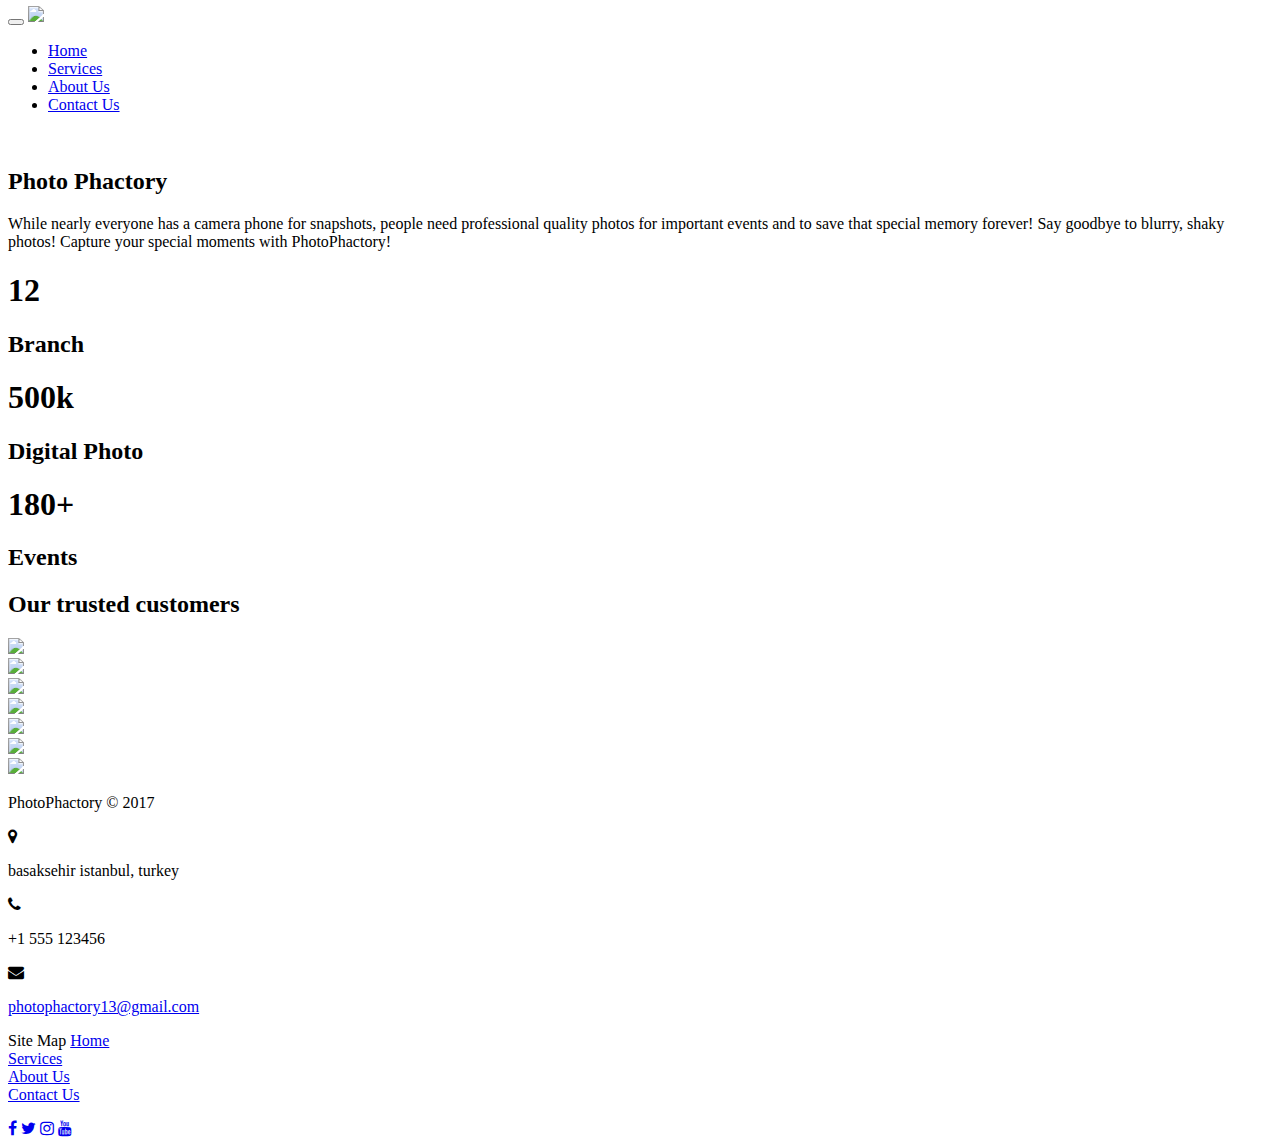
==== index.html @ 53cf75cd "! Home body edited" ====
<!DOCTYPE html>
<html lang="en">
  <head>
    <meta charset="utf-8">
    <meta http-equiv="X-UA-Compatible" content="IE=edge">
    <meta name="viewport" content="width=device-width, initial-scale=1">
    <!-- The above 3 meta tags *must* come first in the head; any other head content must come *after* these tags -->
    <title>PhotoPhactory</title>

    <!-- Bootstrap -->
    <link href="index/css/bootstrap.min.css" rel="stylesheet">
    <link href="https://fonts.googleapis.com/css?family=Poppins|Raleway|Covered+By+Your+Grace|Lato" rel="stylesheet"> 
    <!--CSS Style-->
    <link rel="stylesheet" href="index/style.css">
    <link rel="stylesheet" href="https://maxcdn.bootstrapcdn.com/font-awesome/4.7.0/css/font-awesome.min.css">
    <link rel="shortcut icon" type="image/x-icon" href="index/icon.png" />
  </head>
  <body id="myPage" data-spy="scroll" data-target=".navbar" data-offset="60">
    <!--Header start-->
    <section id="header" class="banner">
      <div>
        <nav class="navbar navbar-default navbar-fixed-top">
          <div class="container">
            <div class="col-md-12">
              <div class="navbar-header">
                <button type="button" class="navbar-toggle" data-toggle="collapse" data-target="#myNavbar">
                  <span class="icon-bar"></span>
                  <span class="icon-bar"></span>
                  <span class="icon-bar"></span>                        
                </button>
                <a class="navbar-brand" href="#"><img src="index/2.png" class="img-responsive" style="width: 200px; margin-top: -16px;"></a>
              </div>
              <div class="collapse navbar-collapse navbar-right" id="myNavbar">
                <ul class="nav navbar-nav">
                  <li class="active"><a href="#banner">Home</a></li>
                  <li class=""><a href="/Users/ahmad/Desktop/PhotoPhactory1/services.html">Services</a></li>
					<li class=""><a href="#about">About Us</a></li>
                  <li class=""><a href="ContactUs/ContactUs.html">Contact Us</a></li>
                </ul>
              </div>
            </div>
          </div>
        </nav>
        <div class="container">
          <div class="row">
            <div class="col-md-12">
              <div class="banner-info">
              <div class="banner-text"> <br>
</div>   
              </div>
            </div>
          </div>
        </div>
      </div>
    </section>
    <!--Breif Who Are We-->
  
      <div class="container">
<div class="row">
  <div class="col-sm-3 about-single text-center col-md-12">
  <h2>Photo Phactory</h2>
  <p class="par">While nearly everyone has a camera phone for snapshots, people need professional quality photos for important events and to save that special memory forever!
  Say goodbye to blurry, shaky photos! Capture your special moments with PhotoPhactory!</p>
</div>
</div>
      </div>
  <div class="separator"></div>
    <!--Numbers cols-->
  <div class="numbers">
     <!--Numbers col -- 1-->
      <div class="container">
        <div class="row text-center">
          <div class="col-sm-6 col-xs-12 col-md-4">
            <div class="single_address">
            <h1 class="bignumbers">12</h1>
				<h2>Branch</h2>
            </div>
          </div><!-- END COL  -->
     <!--Numbers col -- 2-->
          <div class="col-sm-6 col-xs-12 col-md-4">
            <div class="single_address">
              <h1 class="bignumbers">500k</h1>
              <h2>Digital Photo </h2>
            </div>
          </div><!-- END COL  -->
      <!--Numbers col -- 3-->
          <div class="col-sm-6 col-xs-12 col-md-4">
            <div class="single_address">
            <h1 class="bignumbers">180+</h1>
              <h2>Events</h2>
            </div>
          </div><!-- END COL  -->
        </div><!--END  ROW  -->
      </div><!-- END CONTAINER  -->
    </div>
    <div class="separator"></div>
    
   <div class="container">
   <h2 class="text-center">Our trusted customers</h2>
   <div class="row">
   <div class="col-md-12">
   <div class="col col-sm-2"><img class="logo" src="index/logo1.png"></div>
   <div class="col col-sm-2"><img class="logo" src="index/logo2.png"></div>
   <div class="col col-sm-2"><img class="logo" src="index/logo3.png"></div>
   <div class="col col-sm-2"><img class="logo" src="index/logo4.png"></div>
   <div class="col col-sm-2"><img class="logo" src="index/logo5.png"></div>
   <div class="col col-md-2"><img class="logo" src="index/logo6.png"></div>
	   </div>
   </div>
   </div>
    
    <!--footer start-->
<footer class="footer-distributed">

			<div class="footer-left">

			  <img src="index/3.png" class="footer-logo">
			  <p class="footer-company-name">PhotoPhactory &copy; 2017</p>
			</div>

			<div class="footer-center">

				<div>
					<i class="fa fa-map-marker"></i>
					<p><span>basaksehir </span> istanbul, turkey</p>
				</div>

				<div>
					<i class="fa fa-phone"></i>
					<p>+1 555 123456</p>
				</div>

				<div>
					<i class="fa fa-envelope"></i>
					<p><a href="mailto:support@company.com">photophactory13@gmail.com</a></p>
				</div>

			</div>

			<div class="footer-right">

				<p class="footer-company-about">
					<span>Site Map</span>
					<a href="index.html">Home</a><br>
					<a href="services.html">Services</a><br>
					<a href="aboutUs.html">About Us</a><br>
					<a href="contactUs.html">Contact Us</a>
				</p>

				<div class="footer-icons">

			<div class="footer-icons">
				<a href="https://www.facebook.com/PhotoPhactory-124308848219858/"><em class="fa fa-facebook"></em></a>
				<a href="https://twitter.com/photophactory13"><em class="fa fa-twitter"></em></a> 
				<a href="https://www.instagram.com/photophactory13/"><em class="fa fa-instagram"></em></a> 
				<a href="https://www.youtube.com/channel/UCnVKMqe0pKwZ9m9s84AXN3w"><em class="fa fa-youtube"></em></a>
			</div>

				</div>

			</div>

  </footer>
    <!-- Include all compiled plugins (below), or include individual files as needed -->
    <!-- jQuery (necessary for Bootstrap's JavaScript plugins) -->
    <script src="https://ajax.googleapis.com/ajax/libs/jquery/1.12.4/jquery.min.js"></script>
    <!-- Include all compiled plugins (below), or include individual files as needed -->
    <script src="index/js/bootstrap.min.js"></script>
    <script>
      (function ($) {
    
    // Add smooth scrolling to all links in navbar
    $(".navbar a,a.btn-appoint, .quick-info li a, .overlay-detail a").on('click', function(event) {
        event.preventDefault();
        var hash = this.hash;
        $('html, body').animate({
            scrollTop: $(hash).offset().top
        }, 900, function(){
            window.location.hash = hash;
        });
    });
     // 
    //jQuery to collapse the navbar on scroll
        $(window).scroll(function() {
            if ($(".navbar-default").offset().top > 50) {
                $(".navbar-fixed-top").addClass("top-nav-collapse");
            } else {
                $(".navbar-fixed-top").removeClass("top-nav-collapse");
            }
        });
        
    })(jQuery);
    </script>
    
  </body>
</html>
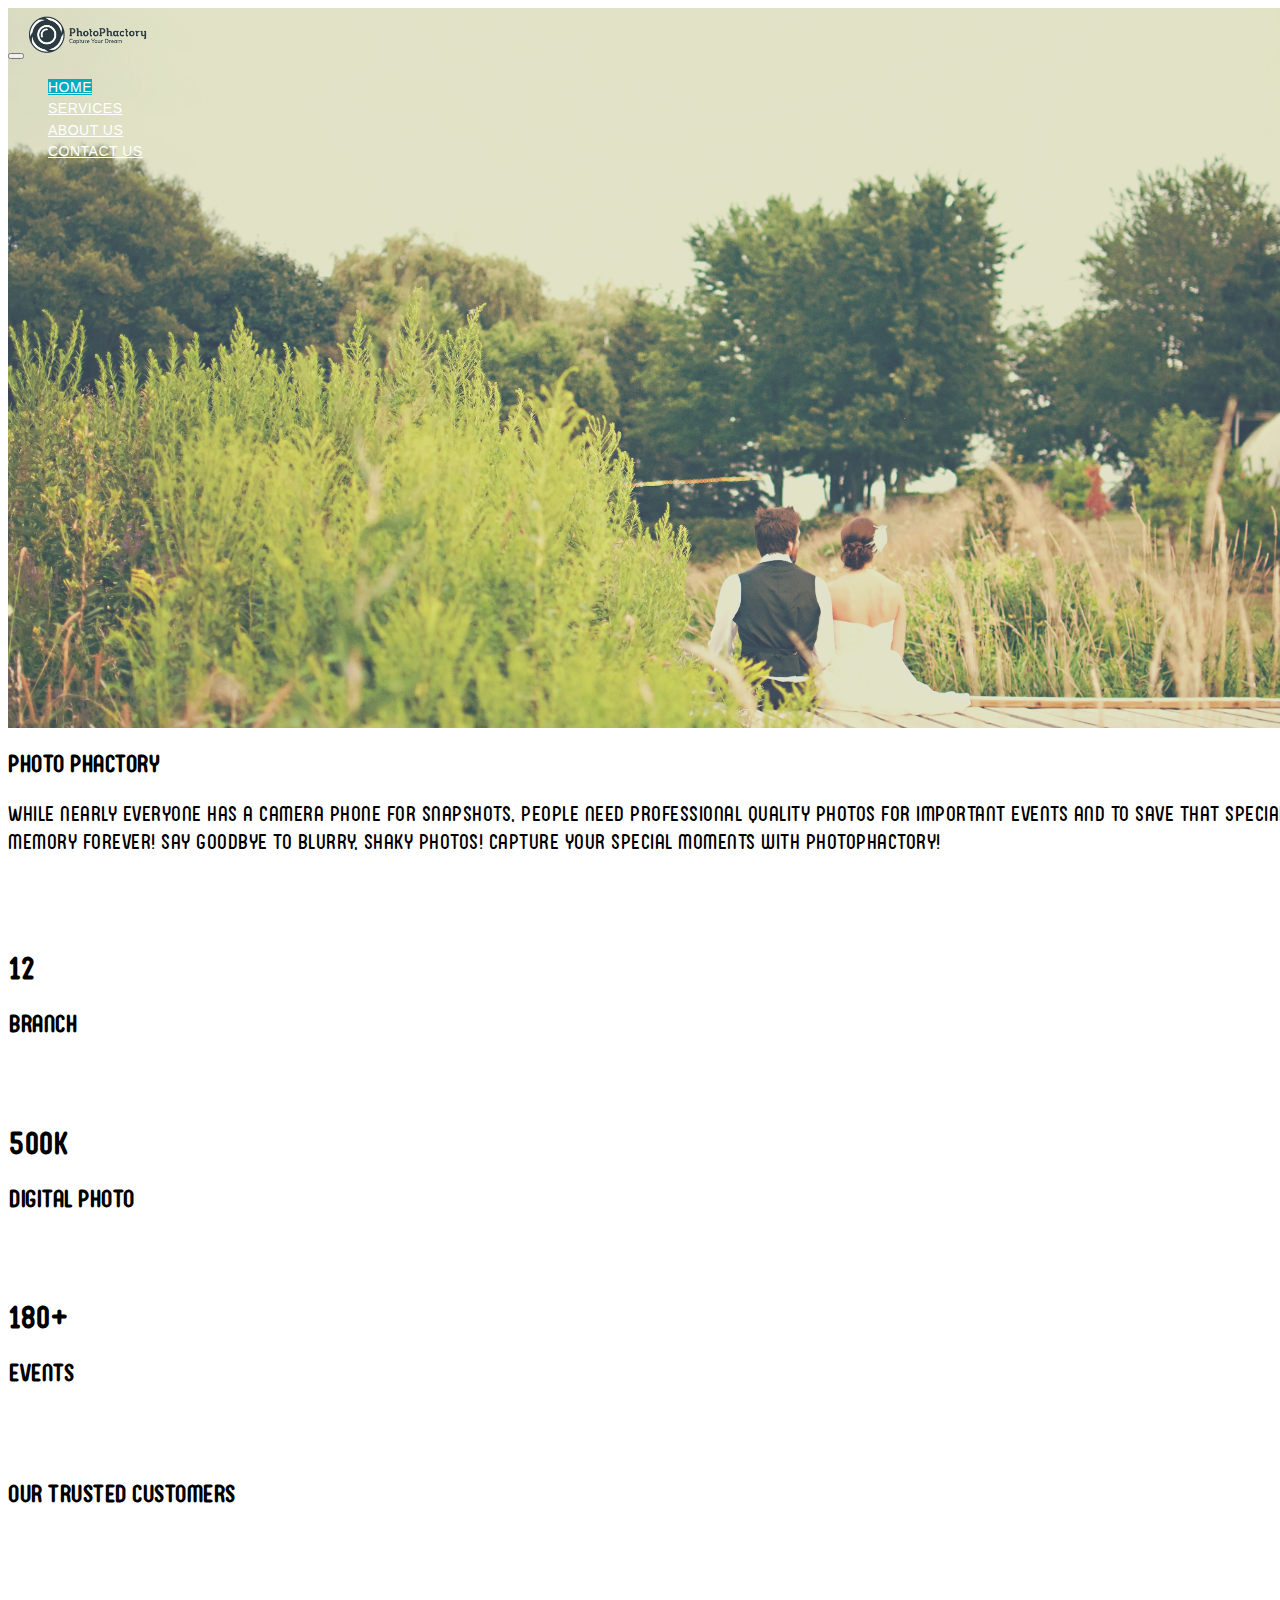
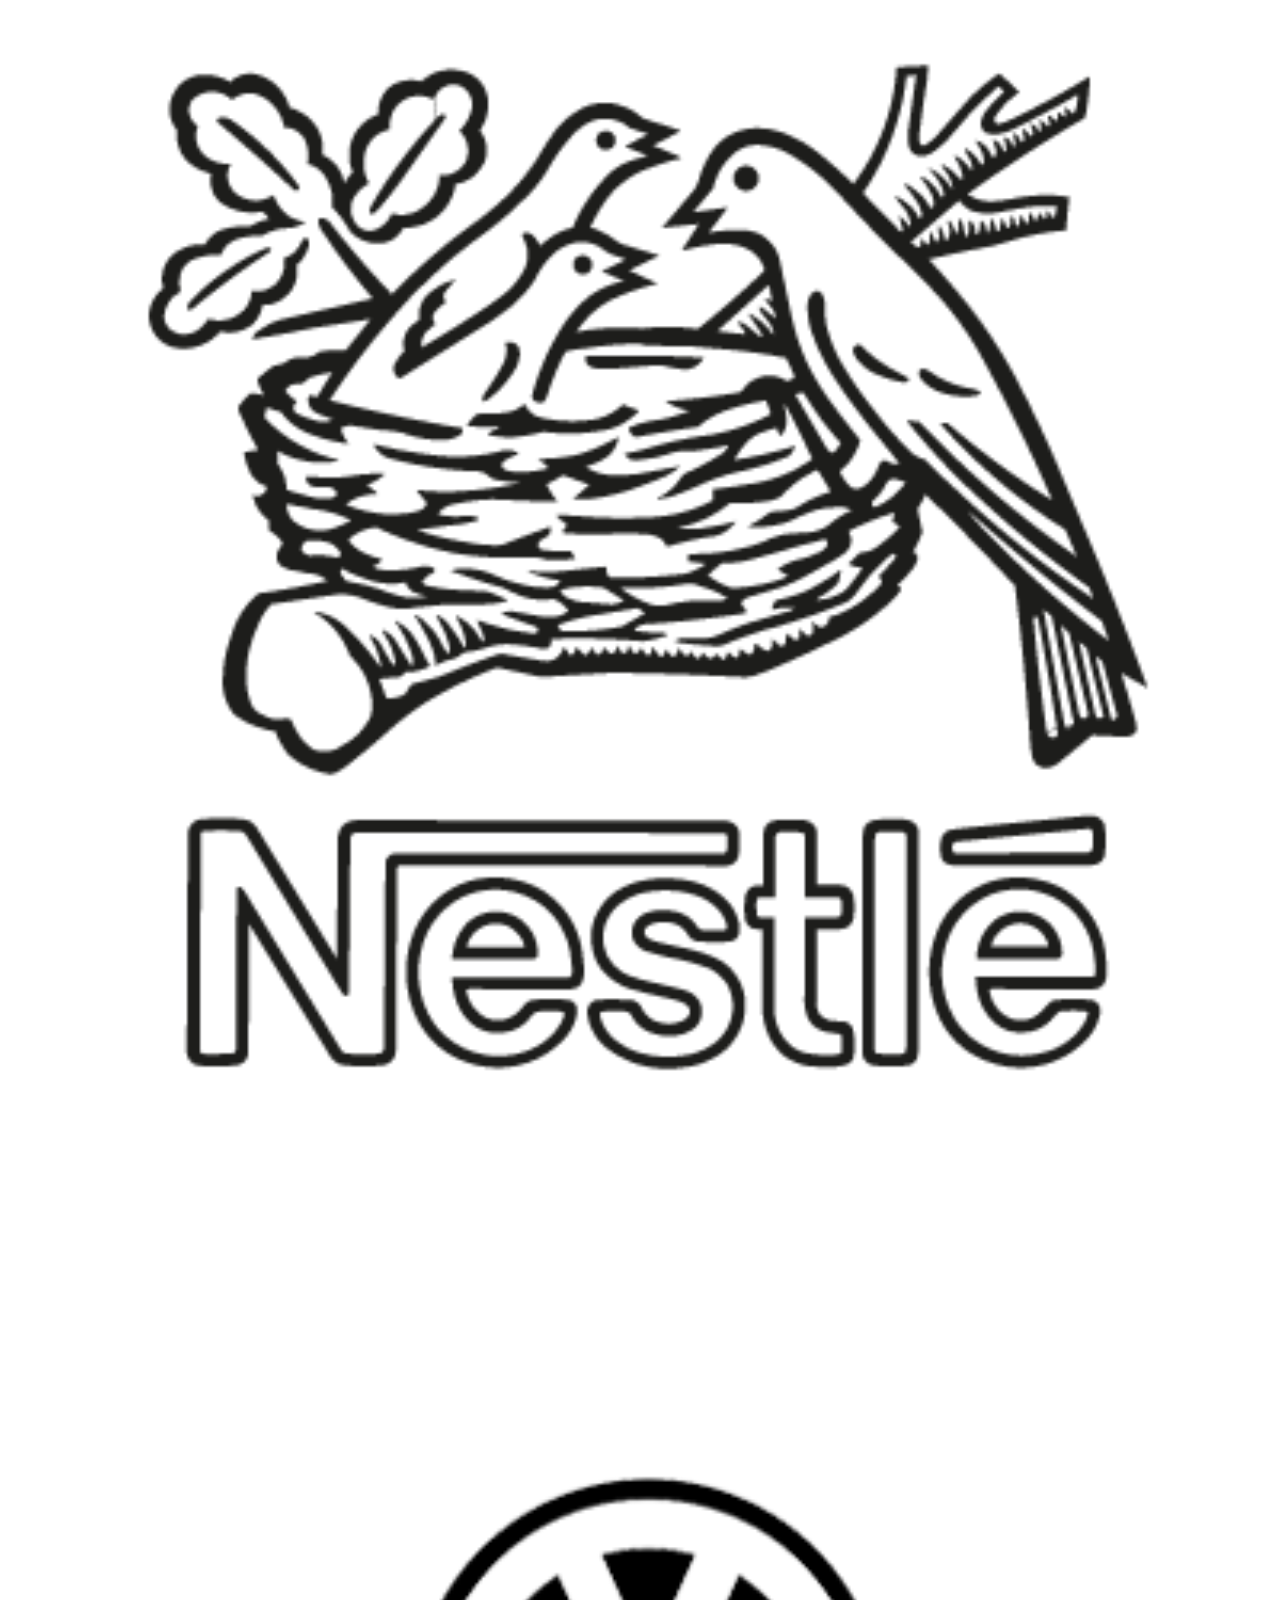
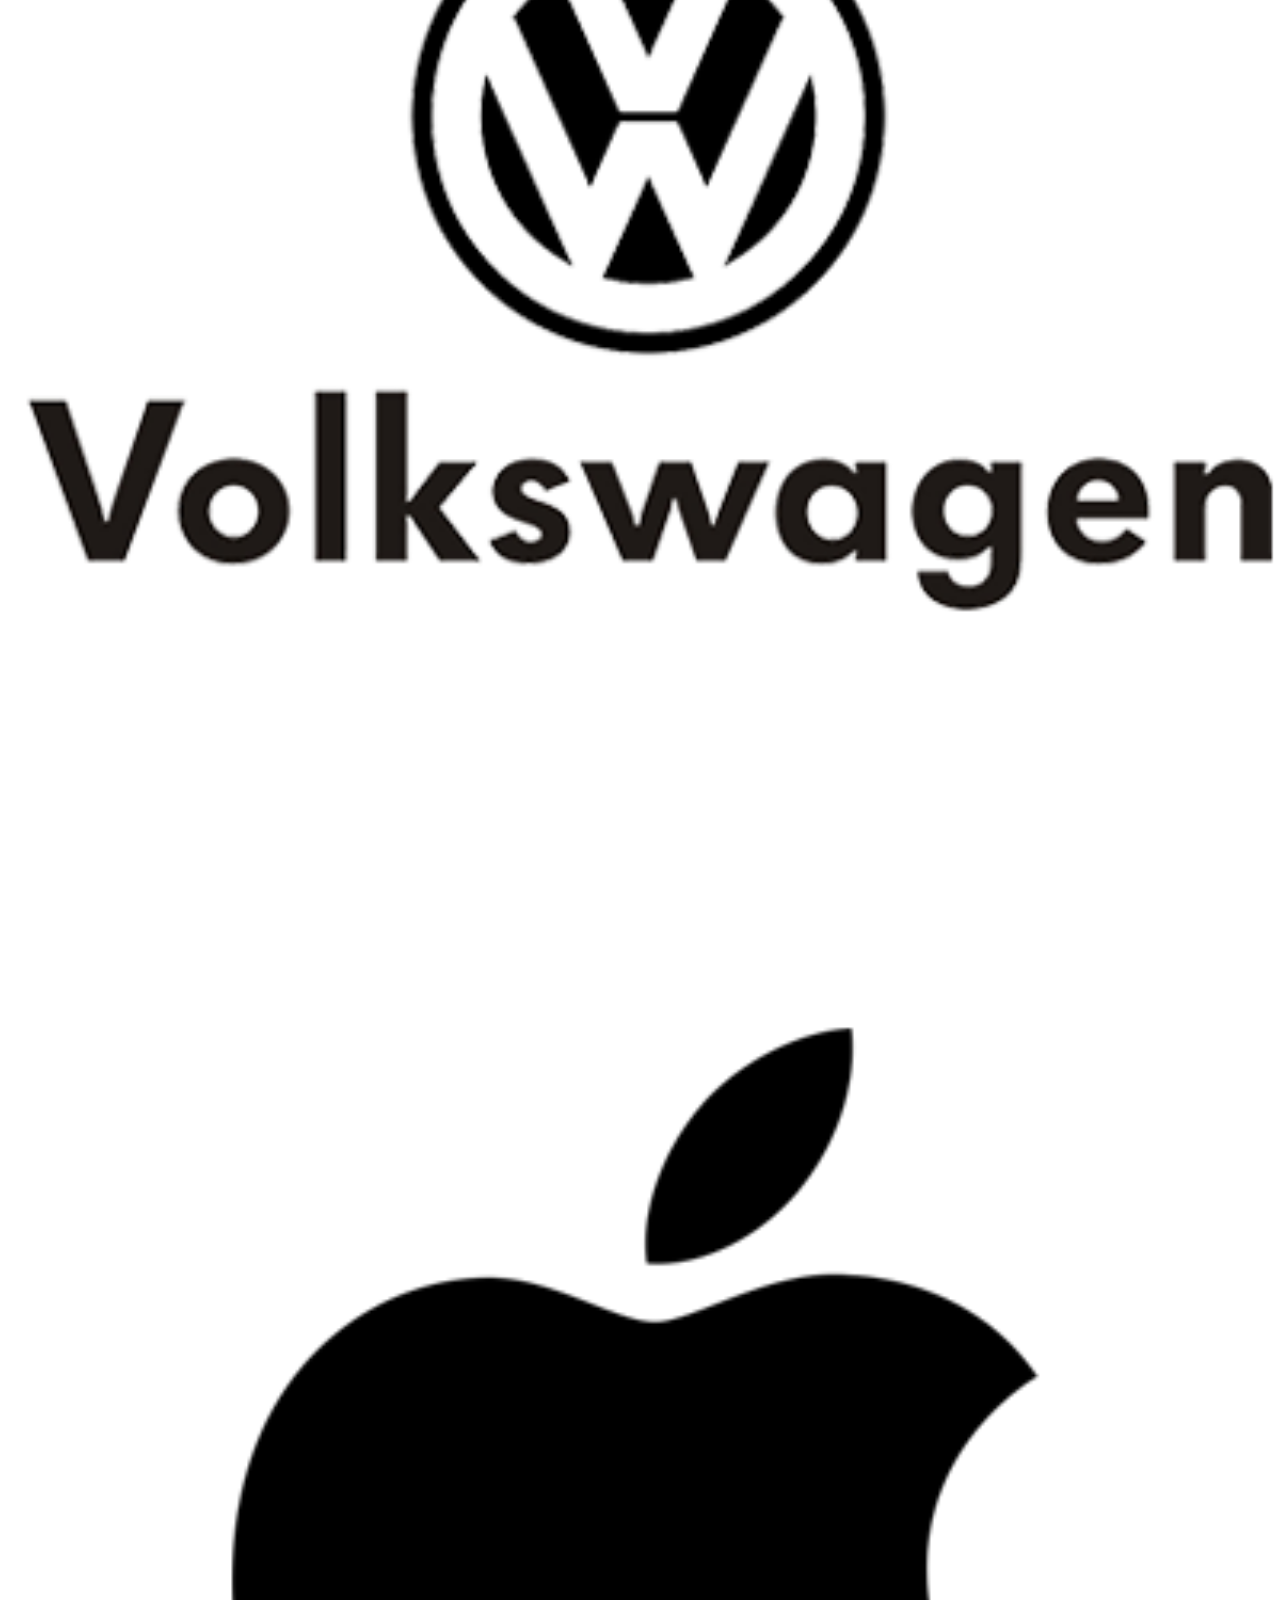
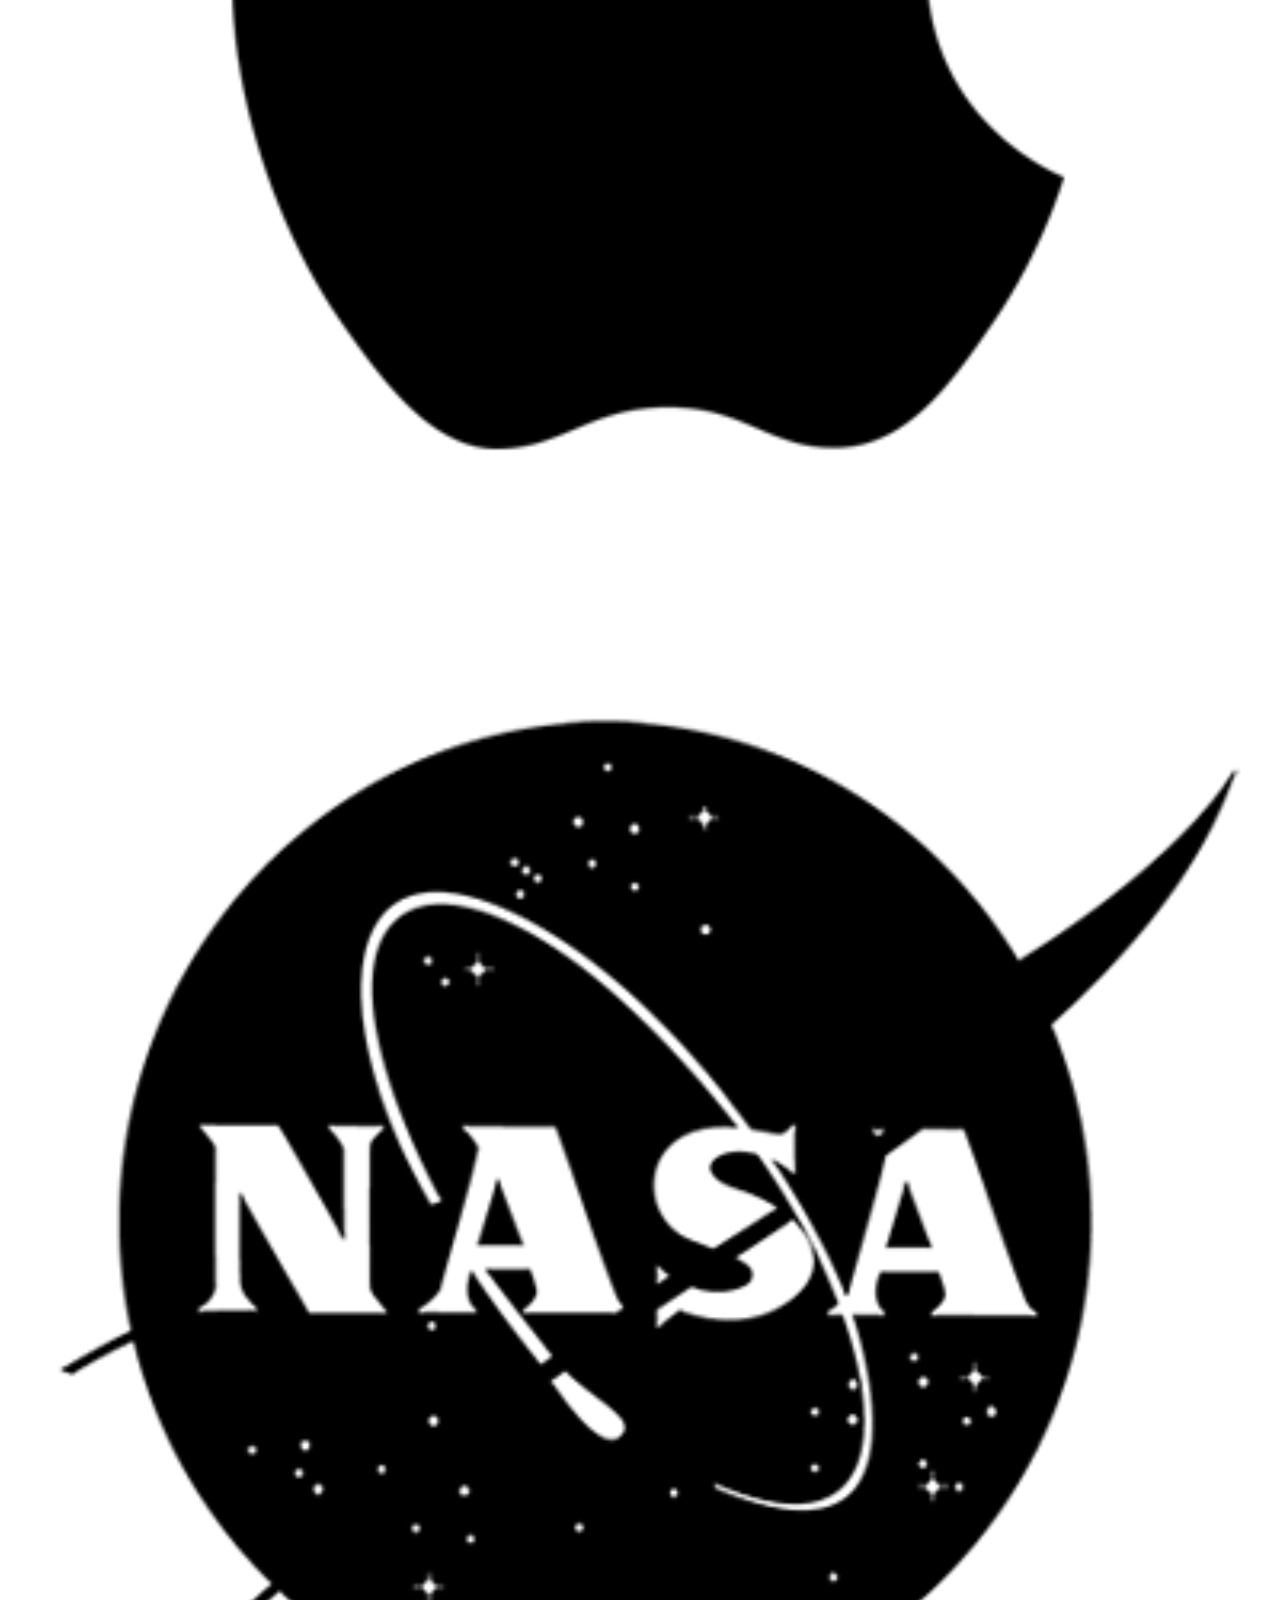
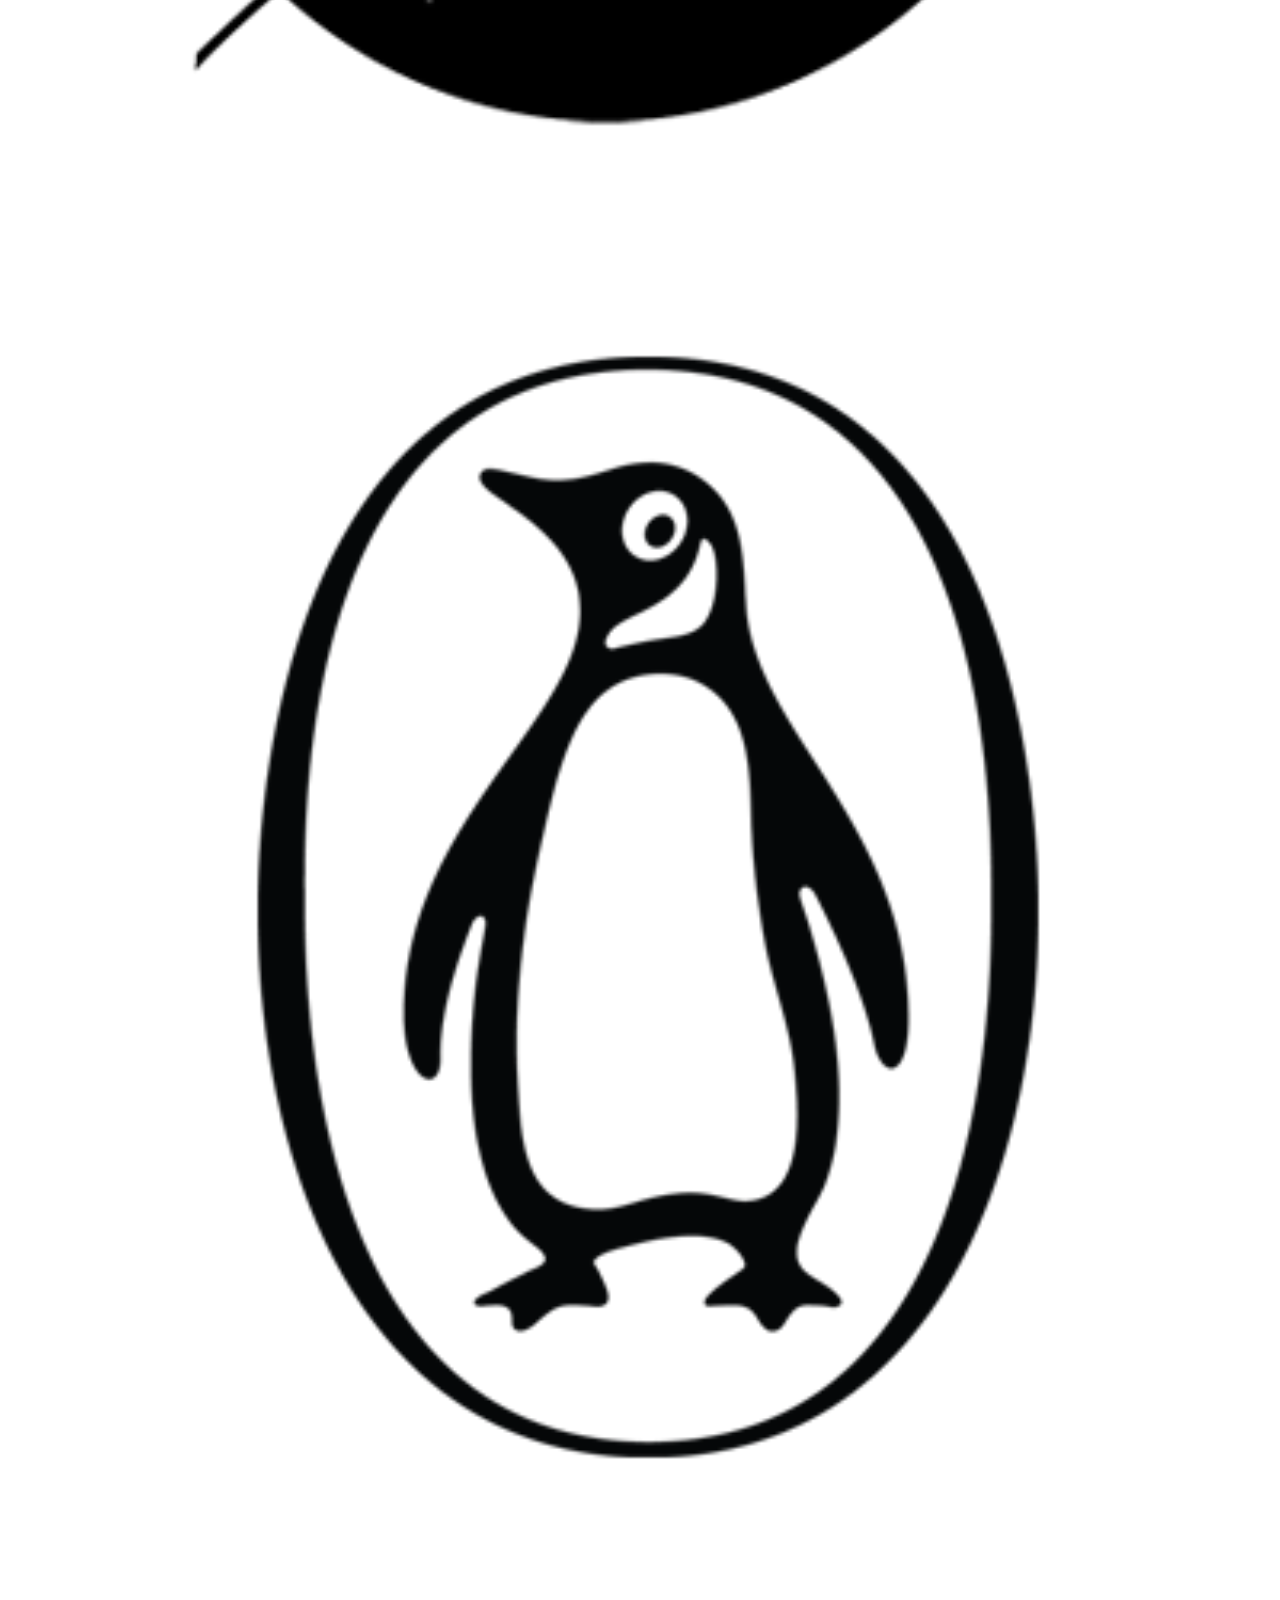
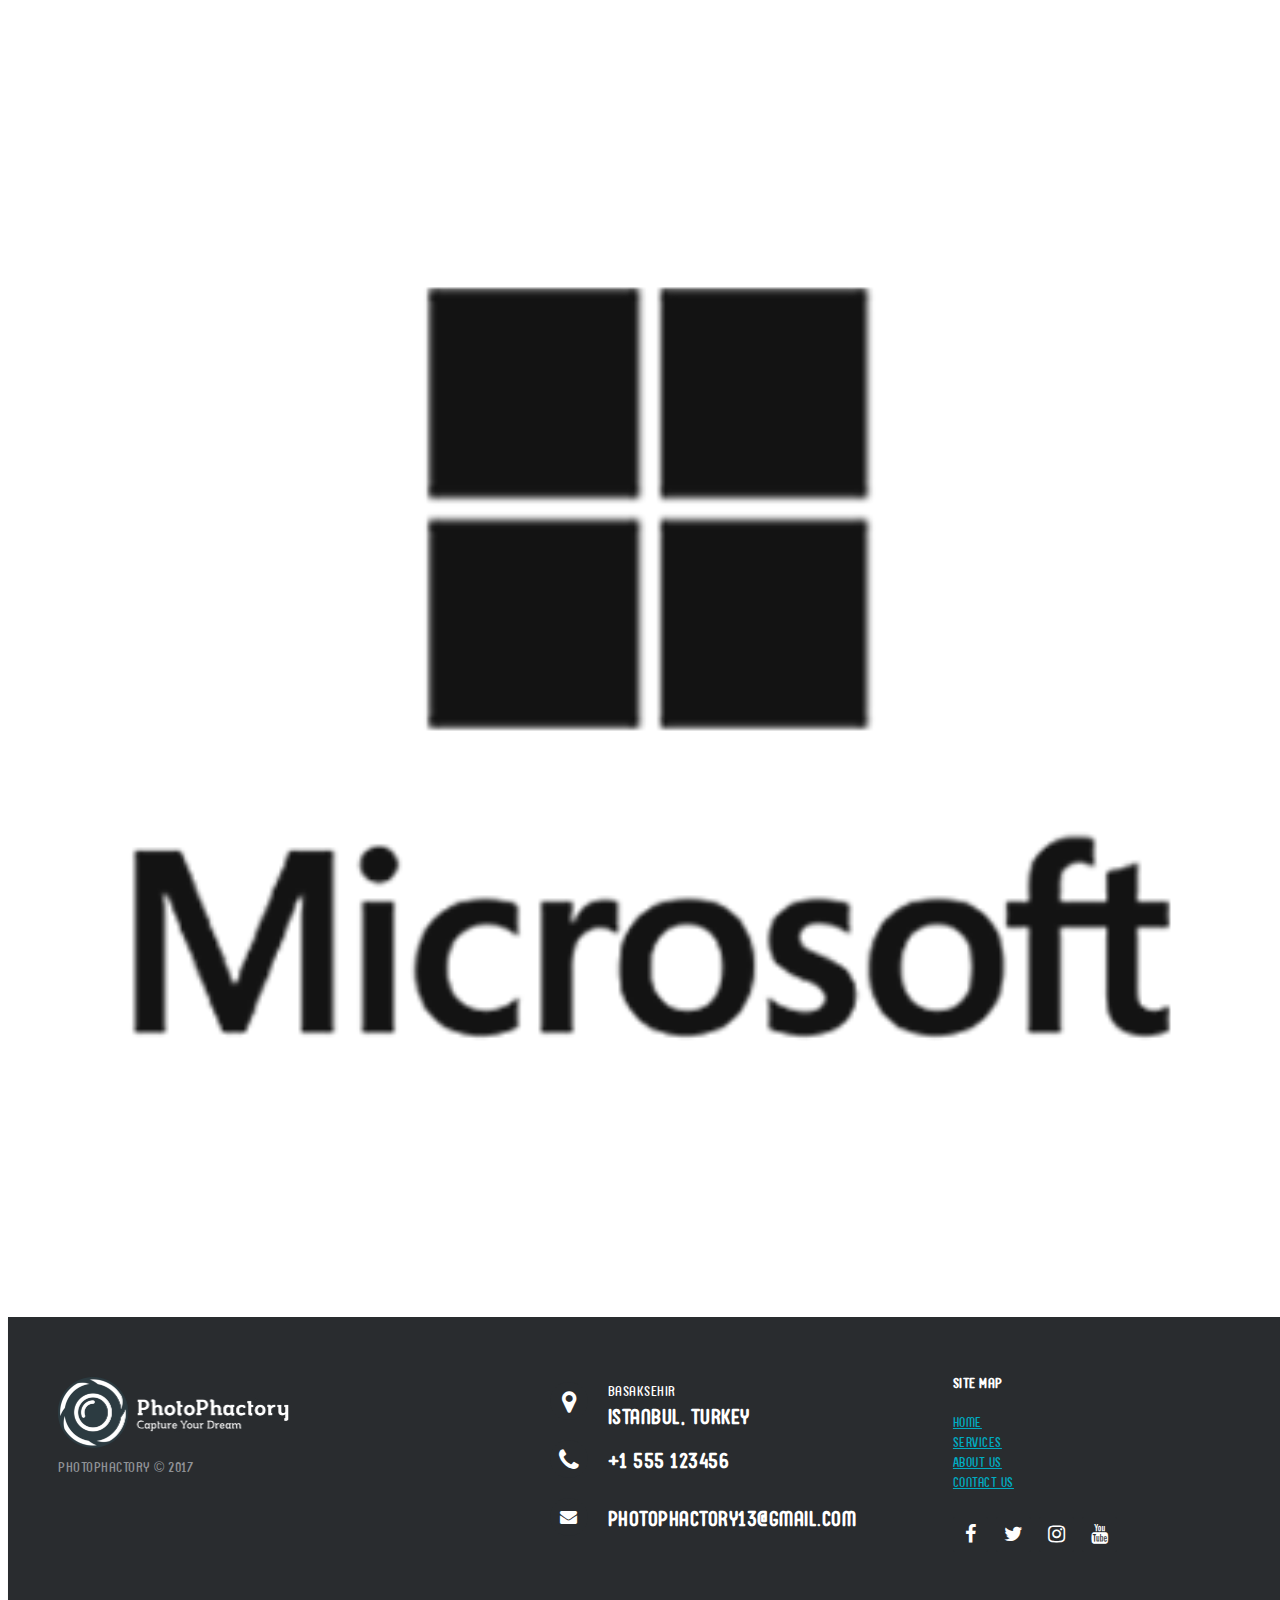
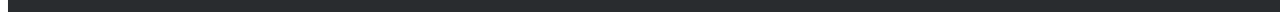
==== commit eba55d28: "! file structure" ====
--- a/index.html
+++ b/index.html
@@ -11,9 +11,9 @@
     <link href="index/css/bootstrap.min.css" rel="stylesheet">
     <link href="https://fonts.googleapis.com/css?family=Poppins|Raleway|Covered+By+Your+Grace|Lato" rel="stylesheet"> 
     <!--CSS Style-->
-    <link rel="stylesheet" href="index/style.css">
+    <link rel="stylesheet" href="index/css/style.css">
     <link rel="stylesheet" href="https://maxcdn.bootstrapcdn.com/font-awesome/4.7.0/css/font-awesome.min.css">
-    <link rel="shortcut icon" type="image/x-icon" href="index/icon.png" />
+    <link rel="shortcut icon" type="image/x-icon" href="index/img/icon.png" />
   </head>
   <body id="myPage" data-spy="scroll" data-target=".navbar" data-offset="60">
     <!--Header start-->
@@ -28,14 +28,14 @@
                   <span class="icon-bar"></span>
                   <span class="icon-bar"></span>                        
                 </button>
-                <a class="navbar-brand" href="#"><img src="index/2.png" class="img-responsive" style="width: 200px; margin-top: -16px;"></a>
+                <a class="navbar-brand" href="index.html"><img src="index/img/2.png" class="img-responsive" style="width: 200px; margin-top: -16px;"></a>
               </div>
               <div class="collapse navbar-collapse navbar-right" id="myNavbar">
                 <ul class="nav navbar-nav">
-                  <li class="active"><a href="#banner">Home</a></li>
-                  <li class=""><a href="/Users/ahmad/Desktop/PhotoPhactory1/services.html">Services</a></li>
-					<li class=""><a href="#about">About Us</a></li>
-                  <li class=""><a href="ContactUs/ContactUs.html">Contact Us</a></li>
+                  <li class="active"><a href="index.html">Home</a></li>
+                  <li class=""><a href="services.html">Services</a></li>
+					<li class=""><a href="aboutUs.html">About Us</a></li>
+                  <li class=""><a href="contactUs.html">Contact Us</a></li>
                 </ul>
               </div>
             </div>
@@ -99,12 +99,12 @@
    <h2 class="text-center">Our trusted customers</h2>
    <div class="row">
    <div class="col-md-12">
-   <div class="col col-sm-2"><img class="logo" src="index/logo1.png"></div>
-   <div class="col col-sm-2"><img class="logo" src="index/logo2.png"></div>
-   <div class="col col-sm-2"><img class="logo" src="index/logo3.png"></div>
-   <div class="col col-sm-2"><img class="logo" src="index/logo4.png"></div>
-   <div class="col col-sm-2"><img class="logo" src="index/logo5.png"></div>
-   <div class="col col-md-2"><img class="logo" src="index/logo6.png"></div>
+   <div class="col col-sm-2"><img class="logo" src="index/img/logo1.png"></div>
+   <div class="col col-sm-2"><img class="logo" src="index/img/logo2.png"></div>
+   <div class="col col-sm-2"><img class="logo" src="index/img/logo3.png"></div>
+   <div class="col col-sm-2"><img class="logo" src="index/img/logo4.png"></div>
+   <div class="col col-sm-2"><img class="logo" src="index/img/logo5.png"></div>
+   <div class="col col-md-2"><img class="logo" src="index/img/logo6.png"></div>
 	   </div>
    </div>
    </div>
@@ -114,7 +114,7 @@
 
 			<div class="footer-left">
 
-			  <img src="index/3.png" class="footer-logo">
+			  <img src="index/img/3.png" class="footer-logo">
 			  <p class="footer-company-name">PhotoPhactory &copy; 2017</p>
 			</div>
 
@@ -163,7 +163,7 @@
   </footer>
     <!-- Include all compiled plugins (below), or include individual files as needed -->
     <!-- jQuery (necessary for Bootstrap's JavaScript plugins) -->
-    <script src="https://ajax.googleapis.com/ajax/libs/jquery/1.12.4/jquery.min.js"></script>
+    <script src="https://ajax.googleapis.com/ajax/libs/jquery/1.12.4/jquery.min.js"></script> 
     <!-- Include all compiled plugins (below), or include individual files as needed -->
     <script src="index/js/bootstrap.min.js"></script>
     <script>
@@ -171,7 +171,7 @@
     
     // Add smooth scrolling to all links in navbar
     $(".navbar a,a.btn-appoint, .quick-info li a, .overlay-detail a").on('click', function(event) {
-        event.preventDefault();
+       // event.preventDefault();
         var hash = this.hash;
         $('html, body').animate({
             scrollTop: $(hash).offset().top
--- a/index/css/style.css
+++ b/index/css/style.css
@@ -0,0 +1,923 @@
+/* HTML5 display-role reset for older browsers */
+article, aside, details, figcaption, figure, 
+footer, header, hgroup, menu, nav, section {
+	display: block;
+}
+
+@font-face {
+    font-family: FVFont;
+    src: url(fonts/FV_Almelo.ttf);
+}
+
+body {
+	line-height: 1.4;
+	font-family: 'Poppins', sans-serif;
+    font-size: 18px;
+    letter-spacing: 0.5px;
+    font-size: 15px;
+}
+ol, ul {
+	list-style: none;
+}
+blockquote, q {
+	quotes: none;
+}
+blockquote:before, blockquote:after,
+q:before, q:after {
+	content: '';
+	content: none;
+}
+table {
+	border-collapse: collapse;
+	border-spacing: 0;
+}
+a {
+    color: #00ACC2;
+}
+a:hover, a:focus{
+	text-decoration: none;
+}
+h1, h2, h3, h4, h5, h6, p{
+    font-family: 'FVFont', sans-serif;
+}
+p {
+	font-size: 20px;
+}
+.section-padding{
+    padding: 80px 0px;
+}
+.title-section h5 {
+    margin: 5px auto;
+    color: #909090;
+    letter-spacing: 0.2em;
+}
+.title-section h3 {
+    color: #8657DB;
+    margin: 0 auto;
+}
+.separator {
+    line-height: .5;
+    margin-bottom: 40px;
+    margin-top: 10px;
+}
+.separator span {
+    display: inline-block;
+    position: relative;
+}
+.separator span::after {
+    left: 100%;
+}
+.separator span::before {
+    right: 100%;
+}
+.separator span::before, .separator span::after {
+    content: "";
+    position: absolute;
+    height: 1px;
+    border-bottom: 2px solid #e9e9e9;
+    top: 3px;
+    width: 50px;
+}
+h3.lrg {
+    font-size: 2em;
+    color: #00ACC2;
+}
+.separator span i
+{
+    margin-left: 10px;
+    margin-right: 10px;
+    margin-top: -3px;
+    color: #00ACC2;
+}
+/***********************************
+Header  
+***********************************/
+.navbar {
+    margin-bottom: 0px;
+    border: 0px;
+}
+.navbar {
+    border-radius: 0px;
+}
+.navbar-default {
+    background-color: #fff;
+    padding: 20px 0;
+    transition: all 0.3s;
+}
+.navbar-default {
+    background-color: transparent;
+    border: 0px;
+}
+.navbar {
+    border-radius: 0px;
+}
+.navbar-brand img {
+    padding-top: 2px;
+    width: 120px !important;
+}
+
+.navbar-default .navbar-brand, .navbar-default .navbar-brand:hover, .navbar-default .navbar-brand:focus {
+    color: #EA6045;
+}
+
+.top-nav-collapse {
+    padding: 0; 
+    background: rgba(62, 84, 92, 0.9);
+}
+
+.white, .white:hover, .white:focus
+{
+    color: #fff;
+    width: 100% !important;
+}
+.white-color{
+    color: #fff !important;
+}
+.block
+{
+    display: block;
+}
+.navbar-default .navbar-nav > .active > a, .navbar-default .navbar-nav > .active > a:focus, .navbar-default .navbar-nav > .active > a:hover {
+    color: #fff;
+    text-transform: uppercase;
+    background-color: rgb(0, 172, 194);
+}
+.navbar-default .navbar-nav > li > a
+{
+    color: #fff;
+    text-transform: uppercase;
+    font-size: 14px;
+    font-weight: 300;
+}
+.navbar-default .navbar-nav > li > a:hover, .navbar-default .navbar-nav > li > a:focus
+{
+    color: #fff;
+    text-transform: uppercase;
+    background-color: rgb(0, 172, 194);
+}
+.affix {
+    background-color: #ffffff !important;
+}
+.affix .navbar-nav > li > a:hover, .affix .navbar-nav > li > a:focus
+{
+    background-color: rgba(12, 184, 182) !important;
+}
+#header{
+    background: url('../img/1.jpg') no-repeat fixed;
+    background-size: cover;
+    min-height: 720px;
+    position: relative;
+}
+.bg-color{
+    background-color: RGBA(13, 70, 83, 0.78);
+    min-height: 650px;
+}
+.banner-info{
+    padding-top: 190px;
+}
+.banner-logo img{
+    display: inline-block;
+}
+.banner-text{
+    color: #fff;
+}
+.banner-text span{
+    font-size: 72px;
+    text-align: left;
+    text-transform: capitalize;
+    font-weight: 700;
+    font-family: 'FVFont', serif;
+    letter-spacing: 3px; 
+}
+.banner-text h3{
+    font-family: "FVFont",sans-serif;
+    font-weight: 300;
+    font-size: 48px;
+    color: #00ACC2;
+}
+.overlay-detail a i {
+    text-align: center;
+    position: absolute;
+    bottom: 25px;
+    font-size: 38px;
+    color: #fff;
+    margin: 0 auto;
+}
+.text-primary i{
+    padding-top: 8px;
+    display: inline-block;
+}
+/***********************************
+Services 
+***********************************/
+@import url(https://fonts.googleapis.com/css?family=Roboto:400,100,900);
+
+html,
+body {
+  -moz-box-sizing: border-box;
+       box-sizing: border-box;
+  height: 100%;
+  width: 100%; 
+  background: #FFF;
+  font-family: 'Roboto', sans-serif;
+  font-weight: 400;
+}
+ 
+.wrapper {
+  display: table;
+  height: 100%;
+  width: 100%;
+}
+
+.container-fostrap {
+  display: table-cell;
+  padding: 1em;
+  text-align: center;
+  vertical-align: middle;
+}
+.fostrap-logo {
+  width: 100px;
+  margin-bottom:15px
+}
+h1.heading {
+  color: #fff;
+  font-size: 1.15em;
+  font-weight: 900;
+  margin: 0 0 0.5em;
+  color: #505050;
+}
+@media (min-width: 450px) {
+  h1.heading {
+    font-size: 3.55em;
+  }
+}
+@media (min-width: 760px) {
+  h1.heading {
+    font-size: 3.05em;
+  }
+}
+@media (min-width: 900px) {
+  h1.heading {
+    font-size: 3.25em;
+    margin: 0 0 0.3em;
+  }
+} 
+.card {
+  display: block; 
+    margin-bottom: 20px;
+    line-height: 1.42857143;
+    background-color: #fff;
+    border-radius: 2px;
+    box-shadow: 0 2px 5px 0 rgba(0,0,0,0.16),0 2px 10px 0 rgba(0,0,0,0.12); 
+    transition: box-shadow .25s; 
+}
+.card:hover {
+  box-shadow: 0 8px 17px 0 rgba(0,0,0,0.2),0 6px 20px 0 rgba(0,0,0,0.19);
+}
+.img-card {
+  width: 100%;
+  height:200px;
+  border-top-left-radius:2px;
+  border-top-right-radius:2px;
+  display:block;
+    overflow: hidden;
+}
+.img-card img{
+  width: 100%;
+  height: 200px;
+  object-fit:cover; 
+  transition: all .25s ease;
+} 
+.card-content {
+  padding:15px;
+  text-align:left;
+}
+.card-title {
+  margin-top:0px;
+  font-weight: 700;
+  font-size: 1.65em;
+}
+.card-title a {
+  color: #000;
+  text-decoration: none !important;
+}
+.card-read-more {
+  border-top: 1px solid #D4D4D4;
+}
+.card-read-more a {
+  text-decoration: none !important;
+  padding:10px;
+  font-weight:600;
+  text-transform: uppercase
+}
+/***********************************
+cta-1 
+***********************************/
+.numbers {
+background: #0000 none repeat scroll 0 0;
+padding: 10px 0;
+}
+.single_address {
+border: 1px solid rgba(255, 255, 255, 0.25);
+padding: 20px 0;
+}
+.single_address i {
+    color: #fff;
+    font-size: 40px;
+    margin-bottom: 20px;
+}
+.single_address p {
+    color: #fff;
+
+}
+/***********************************
+About us 
+***********************************/
+#about{
+    background-color: rgba(238, 238, 238, 0.15);
+}
+.lg-line{
+    line-height: 1.4;
+    font-size: 28px;
+}
+.more-features-box-text-icon {
+    float: left;
+    width: 40px;
+    height: 40px;
+    padding-top: 6px;
+    background: #0cb8b6;
+    -moz-border-radius: 50%;
+    -webkit-border-radius: 50%;
+    border-radius: 50%;
+    color: #fff;
+    text-align: center;
+}
+.more-features-box-text-description h3{
+    padding-bottom: 15px;
+}
+.more-features-box-text-icon i {
+    font-size: 18px;
+    line-height: 26px;
+}
+.more-features-box-text-description{
+    margin-left: 80px;
+    margin-bottom: 35px;
+}
+.sec-para{
+    padding-bottom: 10px;
+}
+/***********************************
+Team 
+***********************************/
+.team-list {
+    position: relative;
+    margin: 0 auto;
+    padding: 1em 0 4em;
+    max-width: 1000px;
+    list-style: none;
+    text-align: center;
+}
+.team-list figure {
+    position: relative;
+    float: left;
+    overflow: hidden;
+    margin: 10px 1%;
+    min-width: 280px;
+    max-width: 480px;
+    max-height: 360px;
+    width: 48%;
+    background: #DAC8C8;
+    text-align: center;
+    cursor: pointer;
+}
+
+.team-list figure img {
+    position: relative;
+    display: block;
+    min-height: 100%;
+    max-width: 100%;
+    opacity: 0.8;
+}
+
+.team-list figure figcaption {
+    padding: 2em;
+    color: #fff;
+    text-transform: uppercase;
+    font-size: 1.25em;
+    -webkit-backface-visibility: hidden;
+    backface-visibility: hidden;
+}
+
+.team-list figure figcaption::before,
+.team-list figure figcaption::after {
+    pointer-events: none;
+}
+
+.team-list figure figcaption,
+.team-list figure figcaption > a {
+    position: absolute;
+    top: 0;
+    left: 0;
+    width: 100%;
+    height: 100%;
+}
+
+.team-list figure figcaption > a {
+    z-index: 1000;
+    text-indent: 200%;
+    white-space: nowrap;
+    font-size: 0;
+    opacity: 0;
+}
+
+.team-list figure h2 {
+    word-spacing: -0.15em;
+    font-weight: 300;
+    font-size: 24px;
+}
+
+.team-list figure h2 span {
+    font-weight: 800;
+}
+
+.team-list figure h2,
+.team-list figure p {
+    margin: 0;
+    color: #00acc2;
+}
+
+.team-list figure p {
+    letter-spacing: 1px;
+    font-size: 68.5%;
+}
+figure.aisle-effect img {
+    max-width: none;
+    width: -webkit-calc(100% + 50px);
+    width: calc(100% + 50px);
+    opacity: 0.7;
+    -webkit-transition: opacity 0.35s, -webkit-transform 0.35s;
+    transition: opacity 0.35s, transform 0.35s;
+    -webkit-transform: translate3d(-40px,0, 0);
+    transform: translate3d(-40px,0,0);
+}
+
+figure.aisle-effect figcaption {
+    text-align: left;
+}
+
+figure.aisle-effect figcaption > div {
+    position: absolute;
+    bottom: 0;
+    left: 0;
+    padding: 2em;
+    width: 100%;
+    height: 50%;
+}
+
+figure.aisle-effect h2,
+figure.effect-lily p {
+    -webkit-transform: translate3d(0,40px,0);
+    transform: translate3d(0,40px,0);
+}
+
+figure.aisle-effect h2 {
+    -webkit-transition: -webkit-transform 0.35s;
+    transition: transform 0.35s;
+}
+
+figure.aisle-effect p {
+    color: #00acc2;
+    opacity: 0;
+    -webkit-transition: opacity 0.2s, -webkit-transform 0.35s;
+    transition: opacity 0.2s, transform 0.35s;
+}
+figure.aisle-effect .social-link{
+    color: rgba(255,255,255,0.8);
+    opacity: 0;
+    -webkit-transition: opacity 0.2s, -webkit-transform 0.35s;
+    transition: opacity 0.2s, transform 0.35s;
+    padding: 0px;
+    margin-left: -10px;
+    margin-top: 7px;
+}
+.social-link li {
+    display: inline-block;
+    margin: 0px 10px;
+}
+.social-link li a i{
+    color: #00acc2;
+}
+figure.aisle-effect:hover img,
+figure.aisle-effect:hover p {
+    opacity: 1;
+}
+figure.aisle-effect:hover .social-link{
+    opacity: 1;
+}
+figure.aisle-effect:hover img,
+figure.aisle-effect:hover h2,
+figure.aisle-effect:hover p,
+figure.aisle-effect:hover .social-link {
+    -webkit-transform: translate3d(0,0,0);
+    transform: translate3d(0,0,0);
+}
+
+figure.aisle-effect:hover p {
+    -webkit-transition-delay: 0.05s;
+    transition-delay: 0.05s;
+    -webkit-transition-duration: 0.35s;
+    transition-duration: 0.35s;
+}
+/***********************************
+Testimonial   
+***********************************/
+.team {
+margin-bottom: 30px;
+text-align:center;
+}
+
+.team h5 {
+margin-bottom: 0;
+}
+
+.team_photo {
+margin-bottom: 10px;
+}
+
+.team img.team-pic {
+width: 100%;
+height: auto;
+}
+
+.team_desc {
+font-style: italic;
+margin-bottom: 10px;
+}
+
+.team .sb-icons {
+padding: 10px 0 0 0;
+}
+
+.team .sb-icons img {
+margin-right: 5px;
+}
+
+.team .columns {
+margin-bottom: 30px;
+}
+
+.testi-style-2{
+    min-height:150px;
+    margin-bottom:30px;
+}
+
+.testi-style-2 .user-pic{
+    width:120px;
+    height:120px;
+    position:absolute;
+}
+
+.testi-style-2 h5{
+    display:inline-block;
+    margin-top:15px;
+    margin-bottom:10px;
+    font-size:14px;
+}
+
+.testi-style-2 .review{
+    font-style:italic;
+}
+
+.testi-style-2 .star{
+    display:block;
+    margin-bottom:10px;
+}
+
+.testi-style-2  .user_desc{
+    font-style:italic;
+    margin-bottom:10px;
+}
+
+.testi-style-2 .small-border{
+    float:none;
+    margin:15px 0 15px 0;
+    background:#ddd;
+    width:30px;
+}
+
+.testi-style-2 .social{
+    width:120px;
+    margin-top:140px;
+    text-align:center;
+    position:absolute;
+}
+
+.testi-style-2 .social a{
+    display:inline-block;
+}
+
+.testi-style-2 .info{
+    padding-left:140px;
+}
+/***********************************
+Cta-2 
+***********************************/
+.purchase{
+    background-color: #323232;
+    padding: 50px 0 40px;
+}
+.purchase h3{
+    font-size: 18px;
+    font-weight: 500;
+    text-transform: uppercase;
+    letter-spacing: 1px;
+    margin: 0 0 5px;
+}
+.purchase .btn{
+    margin-top: 20px;
+}
+.btn{
+    width: 150px;
+    font-size: 13px;
+    line-height: 45px;
+    color: #323232;
+    font-weight: 500;
+    background-color: #ffffff;
+    border: none;
+    border-radius: 0;
+    text-transform: uppercase;
+    letter-spacing: 2px;
+    padding: 0;
+    position: relative;
+    z-index: 2;
+}
+.btn-dark{
+    background-color: #00ACC2;
+    color: #fff;
+    transition: 1s;
+}
+.btn:focus,
+.btn:hover{
+    background-color: #ffffff;
+    color: #323232;
+}
+.hvr-trim {
+    display: inline-block;
+    vertical-align: middle;
+    -webkit-transform: perspective(1px) translateZ(0);
+    -moz-transform: perspective(1px) translateZ(0);
+    -ms-transform: perspective(1px) translateZ(0);
+    transform: perspective(1px) translateZ(0);
+    -webkit-box-shadow: 0 0 1px transparent;
+    -moz-box-shadow: 0 0 1px transparent;
+    -ms-box-shadow: 0 0 1px transparent;
+    box-shadow: 0 0 1px transparent;
+    position: relative;
+}
+.hvr-trim:before {
+    content: '';
+    position: absolute;
+    border: #00ACC2 solid 3px;
+    top: 4px;
+    left: 4px;
+    right: 4px;
+    bottom: 4px;
+    opacity: 0;
+    -webkit-transition: opacity 0.5s;
+    -moz-transition: opacity 0.5s;
+    -ms-transition: opacity 0.5s;
+    transition: opacity 0.5s;
+}
+.hvr-trim:hover:before,
+.hvr-trim:focus:before,
+.hvr-trim:active:before {
+    opacity: 1;
+}
+/***********************************
+Contact Us 
+***********************************/
+.input { position: relative; z-index: 1; vertical-align: top; padding-top: 1em; }
+
+.input_field { position: relative; -webkit-appearance: none; /* for box shadows to show on iOS */ width: 100%; background-color: #f8f8f8; border-radius: 0; border: 1px solid; border-color: #f8f8f8; margin-bottom: 10px; padding: 10px 15px; -webkit-transition: border-color 0.25s; transition: border-color 0.25s; }
+.input_field:focus { outline: none; border-color: #8657DB; }
+
+.input_label { -webkit-font-smoothing: antialiased; -moz-osx-font-smoothing: grayscale; -webkit-touch-callout: none; -webkit-user-select: none; -khtml-user-select: none; -moz-user-select: none; -ms-user-select: none; user-select: none; font-size: 10px; position: absolute; top: 0; left: 15px; padding: 0; pointer-events: none; overflow: hidden; -webkit-transform: translate3d(0, 3em, 0); transform: translate3d(0, 3em, 0); }
+
+.input_label_content { position: relative; display: block; padding: 1.6em 0; padding: 0 1em; color: #b5b5b5; }
+.input_label_content::after { content: attr(data-content); position: absolute; top: -200%; left: 0; color: #8657DB; font-weight: 800; }
+
+.input_field:focus, .input-filled .input_field { border-color: #e9e9e9; }
+
+.input_field:focus + .input_label, .input-filled .input_label { -webkit-animation: anim-input-1 0.25s forwards; animation: anim-input-1 0.25s forwards; }
+
+.input_field:focus + .input_label .input_label_content, .input-filled .input_label_content { -webkit-animation: anim-input-2 0.25s forwards ease-in; animation: anim-input-2 0.25s forwards ease-in; }
+
+@-webkit-keyframes anim-input-1 { 0%, 70% { -webkit-transform: translate3d(0, 3em, 0); transform: translate3d(0, 3em, 0); }
+  71%, 100% { -webkit-transform: translate3d(0, 0, 0); transform: translate3d(0, 0, 0); } }
+@-webkit-keyframes anim-input-2 { 0% { -webkit-transform: translate3d(0, 0, 0); transform: translate3d(0, 0, 0); }
+  70%, 71% { -webkit-transform: translate3d(0, 125%, 0); transform: translate3d(0, 125%, 0); opacity: 0; -webkit-animation-timing-function: ease-out; }
+  100% { color: transparent; -webkit-transform: translate3d(0, 200%, 0); transform: translate3d(0, 200%, 0); } }
+@keyframes anim-input-1 { 0%, 70% { -webkit-transform: translate3d(0, 3em, 0); transform: translate3d(0, 3em, 0); }
+  71%, 100% { -webkit-transform: translate3d(0, 0, 0); transform: translate3d(0, 0, 0); } }
+@keyframes anim-input-2 { 0% { -webkit-transform: translate3d(0, 0, 0); transform: translate3d(0, 0, 0); }
+  70%, 71% { -webkit-transform: translate3d(0, 125%, 0); transform: translate3d(0, 125%, 0); opacity: 0; -webkit-animation-timing-function: ease-out; }
+  100% { color: transparent; -webkit-transform: translate3d(0, 200%, 0); transform: translate3d(0, 200%, 0); } }
+.no-content-page { height: 120px; background: #000; position: relative; top: -65px; margin-bottom: -165px; z-index: 1; transform: skewY(-5deg); }
+.contact h4 {
+    font-weight: 700;
+    margin-top: 30px;
+}
+.message-contactform {
+    margin: 15px 0;
+}
+/***********************************
+Footer  
+***********************************/
+.footer-distributed{
+	background-color: #292c2f;
+	box-shadow: 0 1px 1px 0 rgba(0, 0, 0, 0.12);
+	box-sizing: border-box;
+	width: 100%;
+	text-align: left;
+	font: bold 16px sans-serif;
+
+	padding: 55px 50px;
+	margin-top: 80px;
+}
+
+.footer-distributed .footer-left,
+.footer-distributed .footer-center,
+.footer-distributed .footer-right{
+	display: inline-block;
+	vertical-align: top;
+}
+
+/* Footer left */
+
+.footer-distributed .footer-left{
+	width: 40%;
+}
+
+/* The company logo */
+
+.footer-distributed h3{
+	color:  #ffffff;
+	font: normal 36px 'Cookie', cursive;
+	margin: 0;
+}
+
+.footer-distributed h3 span{
+	color:  #5383d3;
+}
+
+/* Footer links */
+
+.footer-distributed .footer-links{
+	color:  #ffffff;
+	margin: 20px 0 12px;
+	padding: 0;
+}
+
+.footer-distributed .footer-links a{
+	display:inline-block;
+	line-height: 1.8;
+	text-decoration: none;
+	color:  inherit;
+}
+
+.footer-distributed .footer-company-name{
+	color:  #8f9296;
+	font-size: 14px;
+	font-weight: normal;
+	margin: 0;
+}
+
+/* Footer Center */
+
+.footer-distributed .footer-center{
+	width: 35%;
+}
+
+.footer-distributed .footer-center i{
+	background-color:  #292c2f;
+	color: #ffffff;
+	font-size: 25px;
+	width: 38px;
+	height: 38px;
+	border-radius: 50%;
+	text-align: center;
+	line-height: 42px;
+	margin: 10px 15px;
+	vertical-align: middle;
+}
+
+.footer-distributed .footer-center i.fa-envelope{
+	font-size: 17px;
+	line-height: 38px;
+}
+
+.footer-distributed .footer-center p{
+	display: inline-block;
+	color: #ffffff;
+	vertical-align: middle;
+	margin:0;
+}
+
+.footer-distributed .footer-center p span{
+	display:block;
+	font-weight: normal;
+	font-size:14px;
+	line-height:2;
+}
+
+.footer-distributed .footer-center p a{
+	color:  #ffffff;
+	text-decoration: none;;
+}
+
+
+/* Footer Right */
+
+.footer-distributed .footer-right{
+	width: 20%;
+}
+
+.footer-distributed .footer-company-about{
+	line-height: 20px;
+	color:  #92999f;
+	font-size: 13px;
+	font-weight: normal;
+	margin: 0;
+}
+
+.footer-distributed .footer-company-about span{
+	display: block;
+	color:  #ffffff;
+	font-size: 14px;
+	font-weight: bold;
+	margin-bottom: 20px;
+}
+
+.footer-distributed .footer-icons{
+	margin-top: 25px;
+}
+
+.footer-distributed .footer-icons a{
+	display: inline-block;
+	width: 35px;
+	height: 35px;
+	cursor: pointer;
+	background-color:  #292c2f;
+	border-radius: 2px;
+
+	font-size: 20px;
+	color: #ffffff;
+	text-align: center;
+	line-height: 35px;
+
+	margin-right: 3px;
+	margin-bottom: 5px;
+}
+.logo {
+	width: 100%;
+	align-content: center;
+	vertical-align: center;
+}
+.footer-logo{
+	width: 50%;
+}
+/* If you don't want the footer to be responsive, remove these media queries */
+
+@media (max-width: 880px) {
+
+	.footer-distributed{
+		font: bold 14px sans-serif;
+	}
+
+	.footer-distributed .footer-left,
+	.footer-distributed .footer-center,
+	.footer-distributed .footer-right{
+		display: block;
+		width: 100%;
+		margin-bottom: 40px;
+		text-align: center;
+	}
+
+	.footer-distributed .footer-center i{
+		margin-left: 0;
+	}
+
+}
+
+
+/***********************************
+Media Queries
+***********************************/
+@media (min-width: 220px) and (max-width: 767px){
+    .banner-text span {
+    font-size: 60px;
+    }
+    .about-single, .section-title{
+        margin-bottom: 30px;
+    }
+}